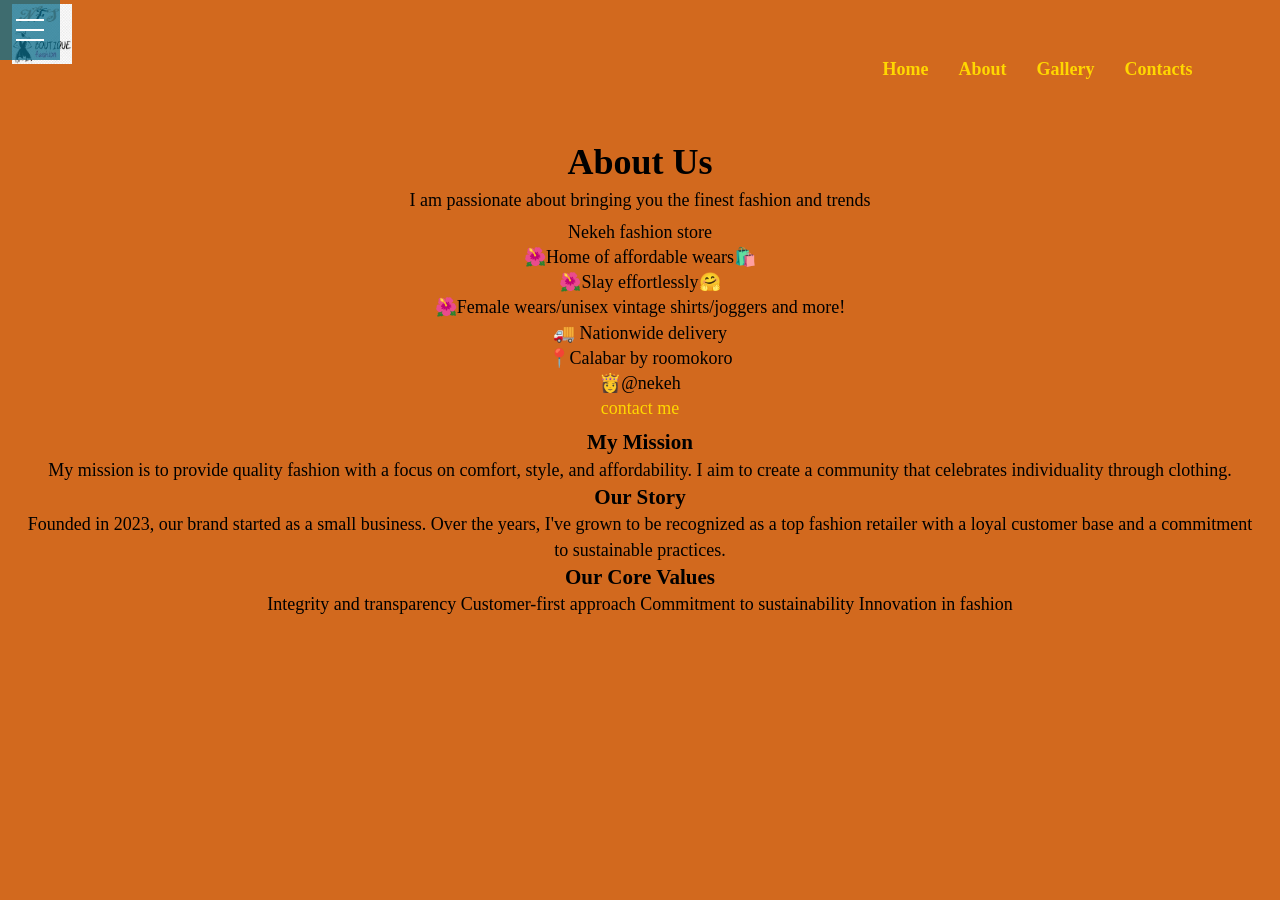
==== about.html @ 0c67269b "initial commit for website project" ====
<!DOCTYPE html>
<html lang="en">
<head>
    <meta charset="UTF-8">
    <meta name="viewport" content="width=device-width, initial-scale=1.0">
    <link rel="icon" href="./photos/nsf_logo.png">
    <link rel="stylesheet" href="./about.css">
    <link rel="stylesheet" href="./hamburger.css">
    <link rel="stylesheet" href="./menu.css"> 
    <title>About</title>
</head>
<body>
    <div class="logo">
        <a href="Nekeh_fashion_store.html"><img src="./photos/nsf_logo.png" class="logo"></a>
   </div>
   <ul class="nav-bar">
       <li  style="list-style: none;"><a href="./Nekeh_fashion_store.html">Home</a></li>
       <li  style="list-style: none;"><a href="./about.html">About</a></li>
       <li  style="list-style: none;"><a href="./gallery.html">Gallery</a></li>
       <li style="list-style: none;"><a href="./contact.html">Contacts</a> </li>
   </ul>
   <div class="menu-wrap">
    <input type="checkbox"class="toggler">
    <div class="hamburger"><div></div></div>
    <div class="menu">
    <div>
    <div>
        <ul>
            <li><a href="./Nekeh_fashion_store.html">Home</a></li>
            <li><a href="./about.html">About</a></li>
            <li><a href="./gallery.html">Gallery</a></li>
            <li><a href="./contact.html">Contact</a></li>
        </ul>
        </div>
    </div>
   </div> 
   </div>

       <div class="about"><h1>  About Us</h1>
        <p> I am passionate about bringing you the finest fashion and trends
            <div class="list">
            <li>Nekeh fashion store</li>
           <li>  🌺Home of affordable wears🛍️</li>
           <li>🌺Slay effortlessly🤗</li> 
           <li>🌺Female wears/unisex vintage shirts/joggers and more!</li> 
           <li> 🚚 Nationwide delivery</li>
           <li> 📍Calabar by roomokoro </li>
           <li> 👸@nekeh</li>
           <a href="./contact.html" class="contact-me">contact me</a>
        </div>
    <h3>My Mission</h3>
       <p>My mission is to provide quality fashion with a focus on comfort, style, and affordability. I aim to create a community that celebrates individuality through clothing.</p>

   <h3>Our Story</h3>
       <p>Founded in 2023, our brand started as a small business. Over the years, I've grown to be recognized as a top fashion retailer with a loyal customer base and a commitment to sustainable practices.</p>

   <h3>Our Core Values</h3>
   <p> Integrity and transparency
    Customer-first approach
    Commitment to sustainability
    Innovation in fashion
   </p>
</div> 
</html>
---- about.css ----
body{
    background:chocolate;
    margin: 20px;
    padding: 2px;
    text-align: center;
    justify-content: center;
    font-size: 18px;
    line-height: 1.4;
}

.logo{
    width:60px;
    height: 60px; 
    position: relative;
    bottom: 9px;
    right:5px;
     
  }

    .old{
        font-size: 20px;
        font-family: fantasy;
    }
    .nav-bar {
        list-style: none;
        padding: 0;
        margin: 0;
        display: inline-flex;
        position:relative;
        bottom:40px;
        left: 250px;
        width: 45px;
    }
    .nav-bar li {
        padding: 15px;
    }
    .nav-bar a {
        color: gold;
        font-size: 18px;
        font-weight: bold;
        text-decoration: none; /* Removes underline */
        
    }
    .nav-bar a:hover {
        color: coral;
    }
    h2{
     color: gold;
     
    }
    a {
        text-decoration: none;
    }
    .contact-me{
        color: gold;
    }
    .about a:hover{
        color: coral;
        cursor: pointer;
    }
    .list{
        margin: 7px;
            list-style: none;
            text-align: center;
            
    }
---- hamburger.css ----
:root{
    --primary-color:rgba( 13, 110, 139, 0.75);
    --secondary-color:rgba( 229, 148, 0, 0.9);
    --overlay-color:rgba( 24, 39, 51, 0.85 );
    --menu-speed:0.75s;
}

*{
    margin: 0;
    padding: 0;
    box-sizing: border-box;
}

body{
   font-family: 'Roboto'sans-serif;  
   line-height: 1.4;
}
---- menu.css ----
.menu-wrap {
    position: fixed;
    top: 0;
    left: 0;
    z-index: 1;  
}
.menu-wrap .toggler {
    position: absolute;
    top: 0;
    left: 0;
    z-index: 4;
    cursor: pointer;
    width: 50px;
    height: 50px;
    opacity: 0;
}

.menu-wrap .hamburger {
  position: absolute;
  top: 0;
  left: 0;
  z-index: 1;
  width: 60px;
  height: 60px;
  padding:  1rem;
  background: var(--primary-color);
  display: flex;
  align-items: center;
  justify-content: center;
}

/* hamburger line */
.menu-wrap .hamburger > div {
    position: relative;
    flex: none;
    width: 100%;
    height:2px;
    background: white;
    display: flex;
    align-items: center;
    justify-content: center;
    transition: all 0.4s ease;
}

/* hamburger lines-top & bottom */
.menu-wrap .hamburger > div::before,
.menu-wrap .hamburger > div::after {
    content:'' ;
    position: absolute;
    z-index: 1;
    top: -10px;
    width: 100%;
    height: 2px;
    background: inherit;
}
 
/* moves line down */
.menu-wrap .hamburger > div::after {
    top: 10px;
}
 
/* toggler animation */
.menu-wrap .toggler:checked + .hamburger > div {
    transform: rotate(135deg);
 }

 /*turns line to x  */
 .menu-wrap .toggler:checked + .hamburger > div:before,
 .menu-wrap .toggler:checked + .hamburger > div:after              
  {
    top: 0;
     transform: rotate(90deg);
  }

  .menu-wrap .toggler:checked:hover + .hamburger > div {
    transform: rotate(360deg);
 }
 
  /* show menu */
.menu-wrap .toggler:checked ~ .menu{
    visibility: visible;
}
.menu-wrap .toggler:checked ~ .menu > div {
    transform: scale(1);
    transition-duration: var(--menu-speed);
}

.menu-wrap .toggler:checked ~ .menu > div > div {
    opacity: 1;
    transition: opacity 0.4s ease 0.4s;
} 



.menu-wrap  .menu { 
    position: fixed;
    overflow: hidden;
    display: flex;
    align-items: center;
    justify-content: center;
    top: 0;
    left: 0;
    width: 100%;
    height: 100%;
    visibility:hidden
  }
.menu-wrap  .menu > div{
    background:  var(--overlay-color);
    border-radius:50% ;
    width: 200vw;
    height: 200vw;
    display: flex;
    flex: none;
    align-items:center ;
    justify-content: center;
    transform: scale(0);
    transition: all 0.4s ease;
}
.menu-wrap  .menu > div > div {
    text-align: center;
    max-width: 90vw;
    max-height: 100vh;
    opacity: 0;
    transition: opacity 0.4s ease ;
} 

.menu-wrap  .menu > div > div > ul > li {
list-style: none;
color: #fff;
font-size: 1.5rem;
padding: 1rem;
}

.menu-wrap  .menu > div > div >ul > li > a {
    color: inherit;
    text-decoration: none;
    transition: color 0.4s ease;
}

.menu-wrap  .menu > div > div >ul > li > a:hover {
    color: var(--secondary-color);
     
}
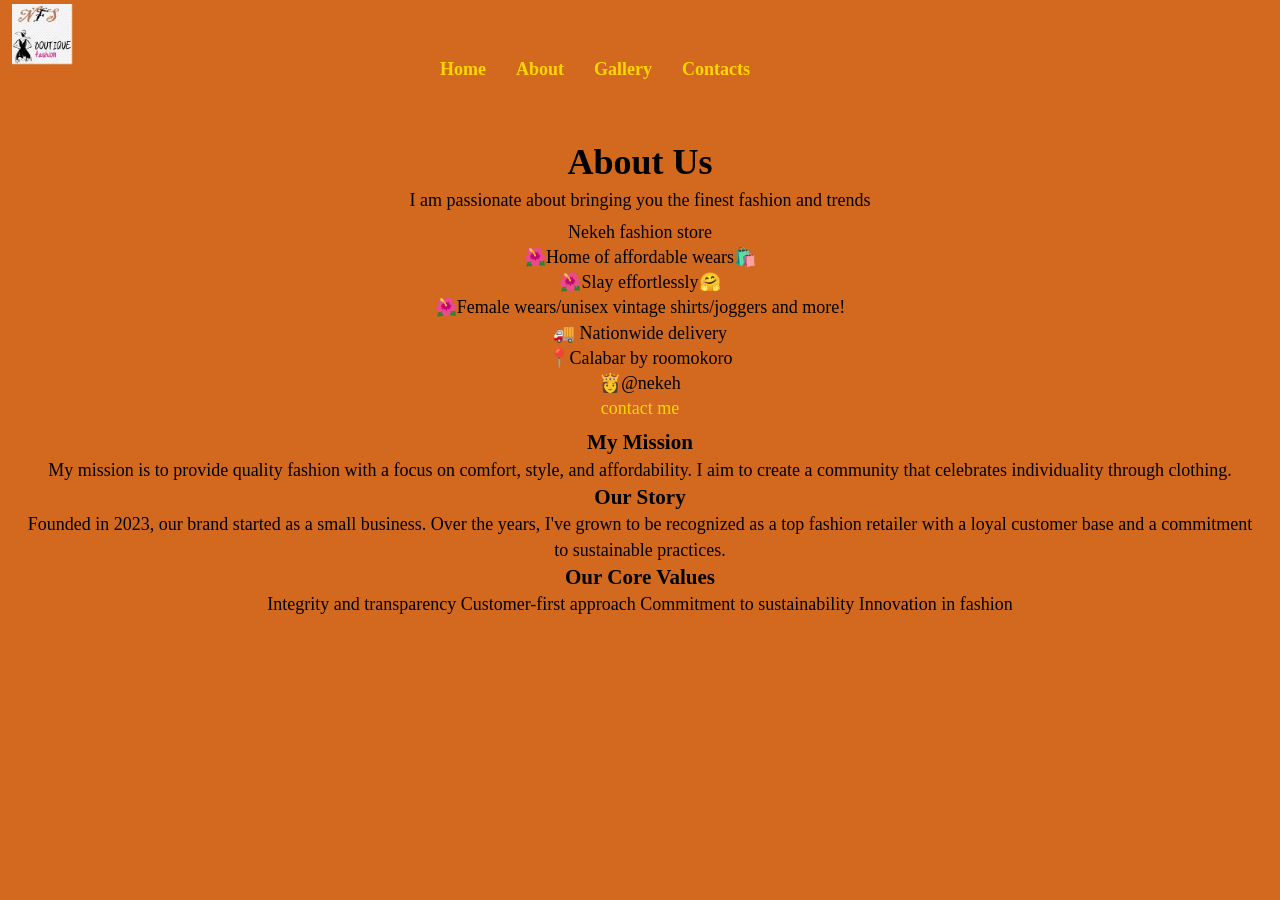
==== commit 700d02ac: "I change things by myself" ====
--- a/about.html
+++ b/about.html
@@ -1,64 +1,64 @@
-<!DOCTYPE html>
-<html lang="en">
-<head>
-    <meta charset="UTF-8">
-    <meta name="viewport" content="width=device-width, initial-scale=1.0">
-    <link rel="icon" href="./photos/nsf_logo.png">
-    <link rel="stylesheet" href="./about.css">
-    <link rel="stylesheet" href="./hamburger.css">
-    <link rel="stylesheet" href="./menu.css"> 
-    <title>About</title>
-</head>
-<body>
-    <div class="logo">
-        <a href="Nekeh_fashion_store.html"><img src="./photos/nsf_logo.png" class="logo"></a>
-   </div>
-   <ul class="nav-bar">
-       <li  style="list-style: none;"><a href="./Nekeh_fashion_store.html">Home</a></li>
-       <li  style="list-style: none;"><a href="./about.html">About</a></li>
-       <li  style="list-style: none;"><a href="./gallery.html">Gallery</a></li>
-       <li style="list-style: none;"><a href="./contact.html">Contacts</a> </li>
-   </ul>
-   <div class="menu-wrap">
-    <input type="checkbox"class="toggler">
-    <div class="hamburger"><div></div></div>
-    <div class="menu">
-    <div>
-    <div>
-        <ul>
-            <li><a href="./Nekeh_fashion_store.html">Home</a></li>
-            <li><a href="./about.html">About</a></li>
-            <li><a href="./gallery.html">Gallery</a></li>
-            <li><a href="./contact.html">Contact</a></li>
-        </ul>
-        </div>
-    </div>
-   </div> 
-   </div>
-
-       <div class="about"><h1>  About Us</h1>
-        <p> I am passionate about bringing you the finest fashion and trends
-            <div class="list">
-            <li>Nekeh fashion store</li>
-           <li>  🌺Home of affordable wears🛍️</li>
-           <li>🌺Slay effortlessly🤗</li> 
-           <li>🌺Female wears/unisex vintage shirts/joggers and more!</li> 
-           <li> 🚚 Nationwide delivery</li>
-           <li> 📍Calabar by roomokoro </li>
-           <li> 👸@nekeh</li>
-           <a href="./contact.html" class="contact-me">contact me</a>
-        </div>
-    <h3>My Mission</h3>
-       <p>My mission is to provide quality fashion with a focus on comfort, style, and affordability. I aim to create a community that celebrates individuality through clothing.</p>
-
-   <h3>Our Story</h3>
-       <p>Founded in 2023, our brand started as a small business. Over the years, I've grown to be recognized as a top fashion retailer with a loyal customer base and a commitment to sustainable practices.</p>
-
-   <h3>Our Core Values</h3>
-   <p> Integrity and transparency
-    Customer-first approach
-    Commitment to sustainability
-    Innovation in fashion
-   </p>
-</div> 
+<!DOCTYPE html>
+<html lang="en">
+<head>
+    <meta charset="UTF-8">
+    <meta name="viewport" content="width=device-width, initial-scale=1.0">
+    <link rel="icon" href="./photos/nsf_logo.png">
+    <link rel="stylesheet" href="./about.css">
+    <link rel="stylesheet" href="./hamburger.css">
+    <link rel="stylesheet" href="./menu2.css"> 
+    <title>About</title>
+</head>
+<body>
+    <div class="logo">
+        <a href="./index.html"><img src="./photos/nsf_logo.png" class="logo"></a>
+   </div>
+   <ul class="nav-bar">
+       <li  style="list-style: none;"><a href="./index.html">Home</a></li>
+       <li  style="list-style: none;"><a href="./about.html">About</a></li>
+       <li  style="list-style: none;"><a href="./gallery.html">Gallery</a></li>
+       <li style="list-style: none;"><a href="./contact.html">Contacts</a> </li>
+   </ul>
+   <div class="menu-wrap">
+    <input type="checkbox"class="toggler">
+    <div class="hamburger"><div></div></div>
+    <div class="menu">
+    <div>
+    <div>
+        <ul>
+            <li><a href="./index.html">Home</a></li>
+            <li><a href="./about.html">About</a></li>
+            <li><a href="./gallery.html">Gallery</a></li>
+            <li><a href="./contact.html">Contact</a></li>
+        </ul>
+        </div>
+    </div>
+   </div> 
+   </div>
+
+       <div class="about"><h1>  About Us</h1>
+        <p> I am passionate about bringing you the finest fashion and trends
+            <div class="list">
+            <li>Nekeh fashion store</li>
+           <li>  🌺Home of affordable wears🛍️</li>
+           <li>🌺Slay effortlessly🤗</li> 
+           <li>🌺Female wears/unisex vintage shirts/joggers and more!</li> 
+           <li> 🚚 Nationwide delivery</li>
+           <li> 📍Calabar by roomokoro </li>
+           <li> 👸@nekeh</li>
+           <a href="./contact.html" class="contact-me">contact me</a>
+        </div>
+    <h3>My Mission</h3>
+       <p>My mission is to provide quality fashion with a focus on comfort, style, and affordability. I aim to create a community that celebrates individuality through clothing.</p>
+
+   <h3>Our Story</h3>
+       <p>Founded in 2023, our brand started as a small business. Over the years, I've grown to be recognized as a top fashion retailer with a loyal customer base and a commitment to sustainable practices.</p>
+
+   <h3>Our Core Values</h3>
+   <p> Integrity and transparency
+    Customer-first approach
+    Commitment to sustainability
+    Innovation in fashion
+   </p>
+</div> 
 </html>
--- a/about.css
+++ b/about.css
@@ -1,66 +1,65 @@
-body{
-    background:chocolate;
-    margin: 20px;
-    padding: 2px;
-    text-align: center;
-    justify-content: center;
-    font-size: 18px;
-    line-height: 1.4;
-}
-
-.logo{
-    width:60px;
-    height: 60px; 
-    position: relative;
-    bottom: 9px;
-    right:5px;
-     
-  }
-
-    .old{
-        font-size: 20px;
-        font-family: fantasy;
-    }
-    .nav-bar {
-        list-style: none;
-        padding: 0;
-        margin: 0;
-        display: inline-flex;
-        position:relative;
-        bottom:40px;
-        left: 250px;
-        width: 45px;
-    }
-    .nav-bar li {
-        padding: 15px;
-    }
-    .nav-bar a {
-        color: gold;
-        font-size: 18px;
-        font-weight: bold;
-        text-decoration: none; /* Removes underline */
-        
-    }
-    .nav-bar a:hover {
-        color: coral;
-    }
-    h2{
-     color: gold;
-     
-    }
-    a {
-        text-decoration: none;
-    }
-    .contact-me{
-        color: gold;
-    }
-    .about a:hover{
-        color: coral;
-        cursor: pointer;
-    }
-    .list{
-        margin: 7px;
-            list-style: none;
-            text-align: center;
-            
+body{
+    background:chocolate;
+    margin: 20px;
+    padding: 2px;
+    text-align: center;
+    justify-content: center;
+    font-size: 18px;
+    line-height: 1.4;
+}
+
+.logo{
+    width:60px;
+    height: 60px; 
+    position: relative;
+    bottom: 9px;
+    right:5px;
+     z-index: 2;
+  }
+
+    .old{
+        font-size: 20px;
+        font-family: fantasy;
+    }
+    .nav-bar {
+        list-style: none;
+        padding: 0;
+        margin: 0;
+        display: inline-flex;
+        position:relative;
+        bottom:40px;
+        left:-45px;  
+    }
+    .nav-bar li {
+        padding: 15px;
+    }
+    .nav-bar a {
+        color: gold;
+        font-size: 18px;
+        font-weight: bold;
+        text-decoration: none; /* Removes underline */
+        
+    }
+    .nav-bar a:hover {
+        color: coral;
+    }
+    h2{
+     color: gold;
+     
+    }
+    a {
+        text-decoration: none;
+    }
+    .contact-me{
+        color: gold;
+    }
+    .about a:hover{
+        color: coral;
+        cursor: pointer;
+    }
+    .list{
+        margin: 7px;
+            list-style: none;
+            text-align: center;
+            
     }
--- a/hamburger.css
+++ b/hamburger.css
@@ -1,17 +1,18 @@
-:root{
-    --primary-color:rgba( 13, 110, 139, 0.75);
-    --secondary-color:rgba( 229, 148, 0, 0.9);
-    --overlay-color:rgba( 24, 39, 51, 0.85 );
-    --menu-speed:0.75s;
-}
-
-*{
-    margin: 0;
-    padding: 0;
-    box-sizing: border-box;
-}
-
-body{
-   font-family: 'Roboto'sans-serif;  
-   line-height: 1.4;
-}
+:root{
+    --primary-color:rgba( 13, 110, 139, 0.75);
+    --secondary-color:rgba( 229, 148, 0, 0.9);
+    --overlay-color:rgba( 24, 39, 51, 0.85 );
+    --menu-speed:0.75s;
+}
+
+*{
+    margin: 0;
+    padding: 0;
+    box-sizing: border-box;
+}
+
+body{
+   font-family: 'Roboto'sans-serif;  
+   line-height: 1.4;
+}
+
--- a/menu2.css
+++ b/menu2.css
@@ -0,0 +1,159 @@
+.menu-wrap {
+    position: fixed;
+    top: 0;
+    z-index: 1;
+    color: aqua;
+}
+.menu-wrap .toggler {
+    position: absolute;
+    top: 0;
+    left: 1280px;
+    z-index: 4;
+    cursor: pointer;
+    width: 50px;
+    height: 50px;
+    opacity: 0;
+}
+
+.menu-wrap .hamburger {
+  position: relative;
+  top: 0;
+  left: 1280px;
+  z-index: 1;
+  width: 60px;
+  height: 60px;
+  padding:  1rem;
+  background: var(--primary-color);
+  display: flex;
+  align-items: center;
+  justify-content: center;
+}
+
+/* hamburger line */
+.menu-wrap .hamburger > div {
+    position: relative;
+    flex: none;
+    width: 100%;
+    height:2px;
+    background: white;
+    display: flex;
+    align-items: center;
+    justify-content: center;
+    transition: all 0.4s ease;
+}
+
+/* hamburger lines-top & bottom */
+.menu-wrap .hamburger > div::before,
+.menu-wrap .hamburger > div::after {
+    content:'' ;
+    position: absolute;
+    z-index: 1;
+    top: -10px;
+    width: 100%;
+    height: 2px;
+    background: inherit;
+}
+ 
+/* moves line down */
+.menu-wrap .hamburger > div::after {
+    top: 10px;
+}
+ 
+/* toggler animation */
+.menu-wrap .toggler:checked + .hamburger > div {
+    transform: rotate(135deg);
+ }
+
+ /*turns line to x  */
+ .menu-wrap .toggler:checked + .hamburger > div:before,
+ .menu-wrap .toggler:checked + .hamburger > div:after              
+  {
+    top: 0;
+     transform: rotate(90deg);
+  }
+
+  .menu-wrap .toggler:checked:hover + .hamburger > div {
+    transform: rotate(360deg);
+ }
+ 
+  /* show menu */
+.menu-wrap .toggler:checked ~ .menu{
+    visibility: visible;
+}
+.menu-wrap .toggler:checked ~ .menu > div {
+    transform: scale(1);
+    transition-duration: var(--menu-speed);
+}
+
+.menu-wrap .toggler:checked ~ .menu > div > div {
+    opacity: 1;
+    transition: opacity 0.4s ease 0.4s;
+} 
+
+
+
+.menu-wrap  .menu { 
+    position: fixed;
+    overflow: hidden;
+    display: flex;
+    align-items: center;
+    justify-content: center;
+    top: 0;
+    left: 0;
+    width: 100%;
+    height: 100%;
+    visibility:hidden
+  }
+.menu-wrap  .menu > div{
+    background:  var(--overlay-color);
+    border-radius:50% ;
+    width: 200vw;
+    height: 200vw;
+    display: flex;
+    flex: none;
+    align-items:center ;
+    justify-content: center;
+    transform: scale(0);
+    transition: all 0.4s ease;
+}
+.menu-wrap  .menu > div > div {
+    text-align: center;
+    max-width: 90vw;
+    max-height: 100vh;
+    opacity: 0;
+    transition: opacity 0.4s ease ;
+} 
+
+.menu-wrap  .menu > div > div > ul > li {
+list-style: none;
+color: #fff;
+font-size: 1.5rem;
+padding: 1rem;
+}
+
+.menu-wrap  .menu > div > div >ul > li > a {
+    color: inherit;
+    text-decoration: none;
+    transition: color 0.4s ease;
+}
+
+.menu-wrap  .menu > div > div >ul > li > a:hover {
+    color: var(--secondary-color);
+     
+}
+
+
+
+
+
+
+
+
+
+
+
+
+
+
+
+
